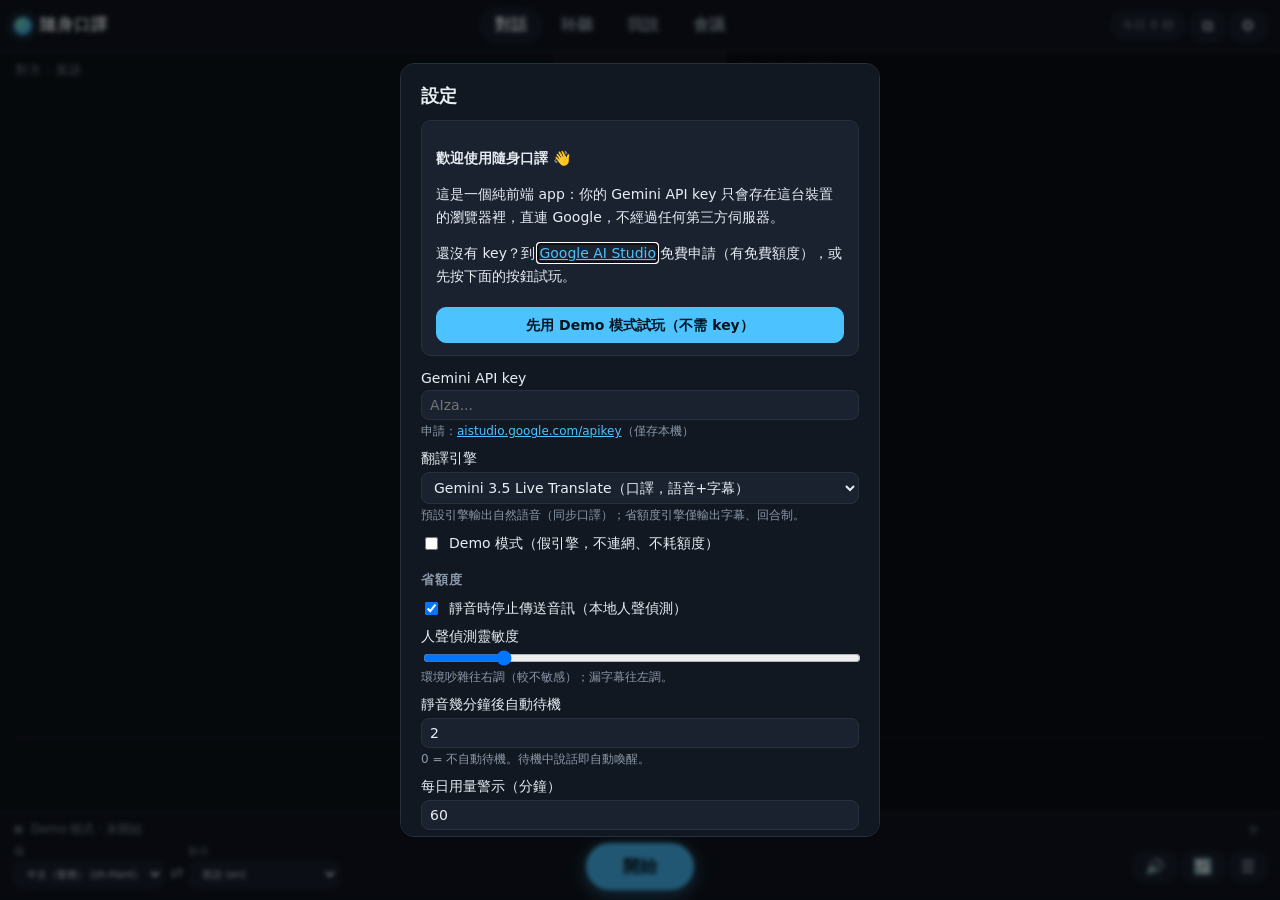
==== translator/index.html @ b89029fb "Add 隨身口譯: Gemini Live real-time translator PWA Pure-frontend BYOK PWA powered by gemini-3.5-live-tra" ====
<!doctype html>
<html lang="zh-Hant">
<head>
  <meta charset="utf-8" />
  <meta name="viewport" content="width=device-width, initial-scale=1, viewport-fit=cover" />
  <meta name="theme-color" content="#0b0f14" />
  <meta name="description" content="隨身口譯：以 Gemini Live 驅動的即時語音翻譯 PWA — 雙向對話、聆聽字幕、會議翻譯。" />
  <title>隨身口譯</title>
  <link rel="manifest" href="./manifest.webmanifest" />
  <link rel="icon" href="./icons/icon-192.png" />
  <link rel="apple-touch-icon" href="./icons/icon-192.png" />
  <link rel="stylesheet" href="./css/app.css" />
</head>
<body class="layout-dashboard" data-mode="conversation">

  <header id="topbar">
    <div class="brand"><span class="logo"></span>隨身口譯</div>
    <nav id="mode-tabs" aria-label="模式">
      <button class="tab active" data-mode="conversation">對話</button>
      <button class="tab" data-mode="listen">聆聽</button>
      <button class="tab" data-mode="speak">我說</button>
      <button class="tab" data-mode="meeting">會議</button>
    </nav>
    <div class="top-actions">
      <button id="usage-chip" class="chip" title="今日音訊用量（點設定可調警示門檻）">今日 0 秒</button>
      <button id="layout-btn" class="icon-btn" title="切換沉浸式／儀表板版面">⧉</button>
      <button id="install-btn" class="icon-btn hidden" title="安裝為桌面／手機 App">⤓</button>
      <button id="settings-btn" class="icon-btn" title="設定">⚙</button>
    </div>
  </header>

  <main id="stage">
    <!-- 雙向對話：上=對方（可翻轉面向對方），下=我 -->
    <section id="view-conversation" class="view">
      <div class="convo-panel theirs" id="panel-theirs">
        <div class="panel-tag" id="theirs-tag">對方</div>
        <div class="sub-history"></div>
        <div class="live-line">
          <div class="live-src" data-placeholder=""></div>
          <div class="live-dst"></div>
        </div>
      </div>
      <div class="convo-middle">
        <button id="swap-btn" class="swap-btn" title="切換翻譯方向">⇄</button>
        <div id="direction-label" class="direction-label"></div>
        <label class="mini-toggle" title="開啟後同時建立兩條翻譯連線，自動判斷說話方向（輸入音訊雙倍計量）">
          <input type="checkbox" id="auto-duplex" /> 自動雙向
        </label>
      </div>
      <div class="convo-panel mine" id="panel-mine">
        <div class="panel-tag" id="mine-tag">我</div>
        <div class="sub-history"></div>
        <div class="live-line">
          <div class="live-src"></div>
          <div class="live-dst"></div>
        </div>
      </div>
    </section>

    <!-- 聆聽 / 我說 / 會議：單一字幕流 -->
    <section id="view-stream" class="view hidden">
      <p id="stream-hint" class="hint"></p>
      <div class="stream-panel" id="panel-stream">
        <div class="sub-history"></div>
        <div class="live-line">
          <div class="live-src"></div>
          <div class="live-dst"></div>
        </div>
      </div>
    </section>
  </main>

  <div id="standby-overlay" class="hidden">
    <div class="standby-card">⏸ 待機中（靜音自動斷線，省額度）<br /><small>說話或點一下即可喚醒</small></div>
  </div>

  <footer id="controls">
    <div id="status-line">
      <span id="status-dot" class="dot" data-state="idle"></span>
      <span id="status-text">未開始</span>
      <span id="detected-lang"></span>
      <span id="vad-dot" class="dot vad" title="人聲偵測"></span>
      <span id="session-timer"></span>
    </div>
    <div class="control-row">
      <div class="lang-pair">
        <label>我<select id="my-lang"></select></label>
        <span class="pair-arrow">⇄</span>
        <label>對方<select id="their-lang"></select></label>
      </div>
      <button id="main-btn" class="main-btn">開始</button>
      <div class="right-controls">
        <button id="voice-btn" class="icon-btn" title="語音輸出：開">🔊</button>
        <button id="flip-btn" class="icon-btn hidden" title="翻轉畫面面向對方">🔃</button>
        <button id="transcript-btn" class="icon-btn" title="逐字稿與匯出">☰</button>
      </div>
    </div>
  </footer>

  <dialog id="settings-dialog">
    <h2>設定</h2>
    <div id="set-welcome" class="welcome hidden">
      <p><strong>歡迎使用隨身口譯 👋</strong></p>
      <p>這是一個純前端 app：你的 Gemini API key 只會存在這台裝置的瀏覽器裡，直連 Google，不經過任何第三方伺服器。</p>
      <p>還沒有 key？到 <a href="https://aistudio.google.com/apikey" target="_blank" rel="noopener">Google AI Studio</a> 免費申請（有免費額度），或先按下面的按鈕試玩。</p>
      <button id="set-demo-start" class="primary">先用 Demo 模式試玩（不需 key）</button>
    </div>

    <label class="field">Gemini API key
      <input type="password" id="set-api-key" placeholder="AIza..." autocomplete="off" />
      <small>申請：<a href="https://aistudio.google.com/apikey" target="_blank" rel="noopener">aistudio.google.com/apikey</a>（僅存本機）</small>
    </label>

    <label class="field">翻譯引擎
      <select id="set-engine"></select>
      <small>預設引擎輸出自然語音（同步口譯）；省額度引擎僅輸出字幕、回合制。</small>
    </label>

    <label class="field checkbox"><input type="checkbox" id="set-demo" /> Demo 模式（假引擎，不連網、不耗額度）</label>

    <h3>省額度</h3>
    <label class="field checkbox"><input type="checkbox" id="set-vad" /> 靜音時停止傳送音訊（本地人聲偵測）</label>
    <label class="field">人聲偵測靈敏度
      <input type="range" id="set-vad-threshold" min="0.004" max="0.05" step="0.002" />
      <small>環境吵雜往右調（較不敏感）；漏字幕往左調。</small>
    </label>
    <label class="field">靜音幾分鐘後自動待機
      <input type="number" id="set-idle" min="0" step="0.5" />
      <small>0 = 不自動待機。待機中說話即自動喚醒。</small>
    </label>
    <label class="field">每日用量警示（分鐘）
      <input type="number" id="set-budget" min="0" step="5" />
    </label>

    <h3>外觀</h3>
    <label class="field">版面
      <select id="set-layout">
        <option value="auto">自動（手機沉浸式、桌機儀表板）</option>
        <option value="immersive">沉浸式字幕機</option>
        <option value="dashboard">工具儀表板</option>
      </select>
    </label>
    <label class="field">字幕字級
      <input type="range" id="set-font" min="0.8" max="1.8" step="0.1" />
    </label>

    <h3>資料</h3>
    <button id="set-clear-transcript" class="danger">清除所有逐字稿</button>

    <div class="dialog-actions">
      <button id="settings-close">取消</button>
      <button id="settings-save" class="primary">儲存</button>
    </div>
  </dialog>

  <dialog id="transcript-dialog">
    <h2>逐字稿（僅存本機）</h2>
    <div id="transcript-list"></div>
    <div class="dialog-actions">
      <button id="export-txt">匯出 .txt</button>
      <button id="export-srt">匯出 .srt</button>
      <button id="transcript-close" class="primary">關閉</button>
    </div>
  </dialog>

  <div id="toast" class="hidden"></div>

  <script type="module" src="./js/main.js"></script>
</body>
</html>
---- translator/css/app.css ----
/* 隨身口譯 — 深色為主、雙版面（沉浸式字幕機 / 工具儀表板） */

:root {
  --bg: #0b0f14;
  --bg-panel: #121821;
  --bg-elevated: #1a2230;
  --border: #26303f;
  --text: #e8edf4;
  --text-dim: #8b98a9;
  --accent: #4cc2ff;
  --accent-2: #7ef0c0;
  --danger: #ff6b6b;
  --warn: #ffc44c;
  --font-scale: 1;
  --radius: 14px;
}

* { box-sizing: border-box; }

html, body {
  margin: 0;
  height: 100%;
  background: var(--bg);
  color: var(--text);
  font-family: "Noto Sans TC", "PingFang TC", "Microsoft JhengHei", system-ui, sans-serif;
  overscroll-behavior: none;
}

body {
  display: flex;
  flex-direction: column;
  padding: env(safe-area-inset-top) env(safe-area-inset-right) env(safe-area-inset-bottom) env(safe-area-inset-left);
}

.hidden { display: none !important; }

button {
  font: inherit;
  color: inherit;
  background: var(--bg-elevated);
  border: 1px solid var(--border);
  border-radius: 10px;
  padding: 6px 12px;
  cursor: pointer;
}
button:hover { border-color: var(--accent); }
button.primary { background: var(--accent); color: #04141f; border-color: var(--accent); font-weight: 700; }
button.danger { color: var(--danger); border-color: var(--danger); background: transparent; }

select, input[type="password"], input[type="number"], input[type="text"] {
  font: inherit;
  color: var(--text);
  background: var(--bg-elevated);
  border: 1px solid var(--border);
  border-radius: 8px;
  padding: 6px 8px;
  max-width: 100%;
}

/* ---------- 頂欄 ---------- */
#topbar {
  display: flex;
  align-items: center;
  gap: 12px;
  padding: 8px 14px;
  border-bottom: 1px solid var(--border);
  background: color-mix(in srgb, var(--bg-panel) 88%, transparent);
  backdrop-filter: blur(8px);
  z-index: 20;
}

.brand { display: flex; align-items: center; gap: 8px; font-weight: 800; letter-spacing: 1px; white-space: nowrap; }
.logo {
  width: 18px; height: 18px; border-radius: 50%;
  background: radial-gradient(circle at 35% 35%, var(--accent-2), var(--accent) 60%, #1668a0);
  box-shadow: 0 0 12px color-mix(in srgb, var(--accent) 60%, transparent);
}

#mode-tabs { display: flex; gap: 4px; flex: 1; justify-content: center; }
#mode-tabs .tab {
  background: transparent; border: 1px solid transparent; color: var(--text-dim);
  padding: 6px 14px; border-radius: 999px; font-weight: 600;
}
#mode-tabs .tab.active { color: var(--text); background: var(--bg-elevated); border-color: var(--border); }
#mode-tabs .tab.unavailable { opacity: 0.35; }

.top-actions { display: flex; gap: 6px; align-items: center; }
.icon-btn { padding: 6px 10px; border-radius: 10px; line-height: 1; }
.chip { font-size: 12px; color: var(--text-dim); border-radius: 999px; padding: 5px 10px; white-space: nowrap; }

/* ---------- 主舞台 ---------- */
#stage { flex: 1; min-height: 0; display: flex; }
.view { flex: 1; min-height: 0; display: flex; flex-direction: column; }

/* 對話：雙面板 */
#view-conversation { gap: 0; }
.convo-panel {
  flex: 1; min-height: 0;
  display: flex; flex-direction: column;
  padding: 10px 16px;
  background: var(--bg);
}
.convo-panel.theirs { background: color-mix(in srgb, var(--bg-panel) 60%, var(--bg)); }
.convo-panel.flipped { transform: rotate(180deg); }
.panel-tag { font-size: 12px; color: var(--text-dim); letter-spacing: 1px; margin-bottom: 4px; }

.convo-middle {
  display: flex; align-items: center; justify-content: center; gap: 14px;
  padding: 6px 12px;
  border-top: 1px solid var(--border);
  border-bottom: 1px solid var(--border);
  background: var(--bg-panel);
  z-index: 5;
}
.swap-btn { font-size: 20px; border-radius: 50%; width: 44px; height: 44px; }
.direction-label { font-weight: 700; color: var(--accent); white-space: nowrap; }
.mini-toggle { font-size: 12px; color: var(--text-dim); display: flex; gap: 4px; align-items: center; white-space: nowrap; }

/* 單流面板 */
#view-stream { padding: 10px 16px; }
.stream-panel { flex: 1; min-height: 0; display: flex; flex-direction: column; }
.stream-panel.flipped { transform: rotate(180deg); }
.hint { color: var(--text-dim); font-size: 13px; margin: 4px 2px 8px; }

/* 字幕 */
.sub-history {
  flex: 1; min-height: 0; overflow-y: auto;
  display: flex; flex-direction: column; gap: 6px;
  padding-bottom: 8px;
  scrollbar-width: thin;
}
.sub-row { display: flex; gap: 8px; align-items: baseline; line-height: 1.5; }
.sub-row.input .sub-text { color: var(--text-dim); font-size: calc(15px * var(--font-scale)); }
.sub-row.output .sub-text { color: var(--text); font-size: calc(18px * var(--font-scale)); font-weight: 600; }
.lang-chip {
  flex: none; font-size: 10px; color: var(--text-dim);
  border: 1px solid var(--border); border-radius: 999px; padding: 1px 7px;
}

.live-line { min-height: calc(64px * var(--font-scale)); padding-top: 6px; border-top: 1px dashed var(--border); }
.live-src { color: var(--text-dim); font-size: calc(16px * var(--font-scale)); min-height: 1.4em; }
.live-dst { color: var(--accent-2); font-size: calc(24px * var(--font-scale)); font-weight: 700; line-height: 1.35; }
.live-src.active::after, .live-dst.active::after {
  content: '▌'; animation: blink 1s steps(1) infinite; opacity: 0.7;
}
@keyframes blink { 50% { opacity: 0; } }

/* ---------- 底部控制 ---------- */
#controls {
  border-top: 1px solid var(--border);
  background: color-mix(in srgb, var(--bg-panel) 88%, transparent);
  backdrop-filter: blur(8px);
  padding: 6px 14px 10px;
  z-index: 20;
}

#status-line {
  display: flex; align-items: center; gap: 8px;
  font-size: 12px; color: var(--text-dim);
  min-height: 20px;
}
.dot { width: 9px; height: 9px; border-radius: 50%; background: #55606e; flex: none; }
#status-dot[data-state="open"] { background: var(--accent-2); box-shadow: 0 0 8px var(--accent-2); }
#status-dot[data-state="connecting"], #status-dot[data-state="reconnecting"] { background: var(--warn); animation: blink 1s infinite; }
#status-dot[data-state="error"] { background: var(--danger); }
.dot.vad { background: #3a4452; margin-left: auto; }
.dot.vad.voiced { background: var(--accent-2); box-shadow: 0 0 8px var(--accent-2); }

.control-row { display: flex; align-items: center; gap: 12px; margin-top: 4px; }
.lang-pair { display: flex; align-items: center; gap: 6px; flex: 1; min-width: 0; }
.lang-pair label { display: flex; flex-direction: column; font-size: 10px; color: var(--text-dim); gap: 2px; min-width: 0; }
.lang-pair select { max-width: 150px; }
.pair-arrow { color: var(--text-dim); margin-top: 12px; }

.main-btn {
  flex: none;
  min-width: 108px;
  padding: 12px 22px;
  font-size: 17px; font-weight: 800;
  border-radius: 999px;
  background: var(--accent); color: #04141f; border: none;
  box-shadow: 0 4px 18px color-mix(in srgb, var(--accent) 45%, transparent);
}
.main-btn.running { background: var(--danger); color: #fff; box-shadow: 0 4px 18px color-mix(in srgb, var(--danger) 45%, transparent); }
.right-controls { display: flex; gap: 6px; flex: 1; justify-content: flex-end; }

/* ---------- 待機遮罩 ---------- */
#standby-overlay {
  position: fixed; inset: 0; z-index: 40;
  display: flex; align-items: center; justify-content: center;
  background: color-mix(in srgb, var(--bg) 82%, transparent);
  backdrop-filter: blur(3px);
  cursor: pointer;
}
.standby-card {
  text-align: center; line-height: 1.9; font-size: 18px;
  background: var(--bg-elevated); border: 1px solid var(--border);
  border-radius: var(--radius); padding: 22px 34px;
}
.standby-card small { color: var(--text-dim); }

/* ---------- 對話框 ---------- */
dialog {
  background: var(--bg-panel); color: var(--text);
  border: 1px solid var(--border); border-radius: var(--radius);
  width: min(480px, 92vw); max-height: 86vh; overflow-y: auto;
  padding: 20px;
}
dialog::backdrop { background: rgba(0, 0, 0, 0.55); backdrop-filter: blur(2px); }
dialog h2 { margin: 0 0 12px; font-size: 18px; }
dialog h3 { margin: 18px 0 6px; font-size: 13px; color: var(--text-dim); letter-spacing: 1px; }
dialog a { color: var(--accent); }

.field { display: block; margin: 10px 0; font-size: 14px; }
.field input:not([type="checkbox"]), .field select { display: block; width: 100%; margin-top: 4px; }
.field small { color: var(--text-dim); display: block; margin-top: 3px; font-size: 12px; }
.field.checkbox { display: flex; gap: 8px; align-items: center; }
.field.checkbox input { width: auto; }

.welcome {
  background: var(--bg-elevated); border: 1px solid var(--border);
  border-radius: 10px; padding: 12px 14px; margin-bottom: 14px; font-size: 14px; line-height: 1.6;
}
.welcome button { margin-top: 6px; width: 100%; }

.dialog-actions { display: flex; justify-content: flex-end; gap: 8px; margin-top: 18px; }

#transcript-list { max-height: 52vh; overflow-y: auto; display: flex; flex-direction: column; gap: 4px; }
.tr-row { display: flex; gap: 8px; font-size: 13px; line-height: 1.5; align-items: baseline; }
.tr-time { color: var(--text-dim); font-size: 11px; flex: none; }
.tr-lang { color: var(--text-dim); font-size: 11px; flex: none; min-width: 3em; }
.tr-row.output .tr-text { color: var(--text); }
.tr-row.input .tr-text { color: var(--text-dim); }

/* ---------- Toast ---------- */
#toast {
  position: fixed; left: 50%; bottom: 96px; transform: translateX(-50%);
  z-index: 60; max-width: min(480px, 90vw);
  background: var(--bg-elevated); border: 1px solid var(--border);
  border-radius: 12px; padding: 10px 16px; font-size: 14px;
  box-shadow: 0 8px 30px rgba(0, 0, 0, 0.5);
}

/* ================= 沉浸式版面 ================= */
body.layout-immersive { background: #000; }
body.layout-immersive #topbar,
body.layout-immersive #controls {
  position: fixed; left: 0; right: 0; z-index: 30;
  transition: opacity 0.4s, transform 0.4s;
}
body.layout-immersive #topbar { top: 0; }
body.layout-immersive #controls { bottom: 0; padding-bottom: max(10px, env(safe-area-inset-bottom)); }
body.layout-immersive #stage { padding: 56px 0 118px; }
body.layout-immersive.chrome-hidden #topbar { opacity: 0; transform: translateY(-8px); pointer-events: none; }
body.layout-immersive.chrome-hidden #controls { opacity: 0; transform: translateY(8px); pointer-events: none; }
body.layout-immersive .convo-panel, body.layout-immersive #view-stream { background: #000; }
body.layout-immersive .live-dst { font-size: calc(34px * var(--font-scale)); }
body.layout-immersive .live-src { font-size: calc(18px * var(--font-scale)); }
body.layout-immersive .sub-row.output .sub-text { font-size: calc(22px * var(--font-scale)); }
body.layout-immersive .hint { text-align: center; }

/* ================= 儀表板版面（桌機寬螢幕） ================= */
@media (min-width: 900px) {
  body.layout-dashboard #view-conversation { flex-direction: row; }
  body.layout-dashboard .convo-middle {
    flex-direction: column; border: none;
    border-left: 1px solid var(--border); border-right: 1px solid var(--border);
    padding: 20px 14px; width: 170px;
  }
  body.layout-dashboard #view-stream { max-width: 1100px; width: 100%; margin: 0 auto; }
}

/* 手機窄螢幕：控制列自動換行 */
@media (max-width: 640px) {
  #mode-tabs .tab { padding: 6px 9px; font-size: 13px; }
  .control-row { flex-wrap: wrap; }
  .lang-pair { order: 2; width: 100%; justify-content: center; }
  .main-btn { order: 1; margin: 0 auto; }
  .right-controls { order: 1; flex: none; }
  #topbar { flex-wrap: wrap; }
  .brand { display: none; }
}
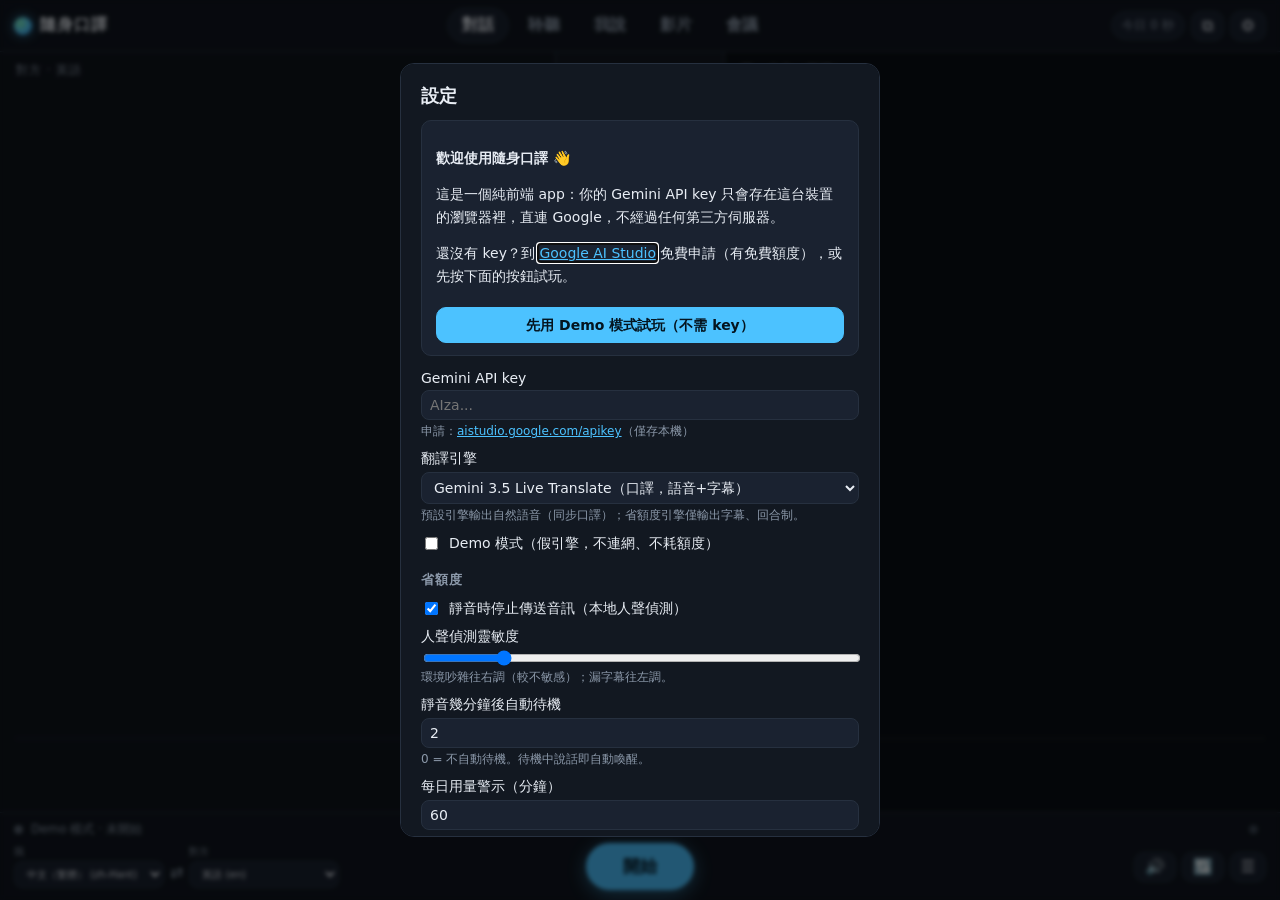
==== commit b3e89ed5: "Add video mode, fix voice cut-offs and listen-mode capture, add diagnostics - Video mode: play a loc" ====
--- a/translator/index.html
+++ b/translator/index.html
@@ -7,7 +7,8 @@
   <meta name="description" content="隨身口譯：以 Gemini Live 驅動的即時語音翻譯 PWA — 雙向對話、聆聽字幕、會議翻譯。" />
   <title>隨身口譯</title>
   <link rel="manifest" href="./manifest.webmanifest" />
-  <link rel="icon" href="./icons/icon-192.png" />
+  <link rel="icon" href="./icons/icon.svg" type="image/svg+xml" />
+  <link rel="icon" href="./icons/icon-192.png" sizes="192x192" />
   <link rel="apple-touch-icon" href="./icons/icon-192.png" />
   <link rel="stylesheet" href="./css/app.css" />
 </head>
@@ -19,6 +20,7 @@
       <button class="tab active" data-mode="conversation">對話</button>
       <button class="tab" data-mode="listen">聆聽</button>
       <button class="tab" data-mode="speak">我說</button>
+      <button class="tab" data-mode="video">影片</button>
       <button class="tab" data-mode="meeting">會議</button>
     </nav>
     <div class="top-actions">
@@ -60,7 +62,42 @@
     <!-- 聆聽 / 我說 / 會議：單一字幕流 -->
     <section id="view-stream" class="view hidden">
       <p id="stream-hint" class="hint"></p>
+      <!-- 會議模式醒目入口：按下即跳出瀏覽器的分頁選擇器 -->
+      <div id="meeting-cta" class="hidden">
+        <button id="meeting-pick" class="big-cta">🖥️ 選擇要翻譯的分頁／視窗</button>
+        <ol class="cta-steps">
+          <li>按上面的按鈕，瀏覽器會跳出分享選擇器</li>
+          <li>切到「<strong>Chrome 分頁</strong>」頁籤，點選正在開會/播放的那個分頁</li>
+          <li>勾選左下角「<strong>同時分享分頁音訊</strong>」再按「分享」</li>
+        </ol>
+        <p class="cta-note">此功能需要電腦版 Chrome / Edge。開啟🔊口譯語音時會自動壓低會議原音。</p>
+      </div>
       <div class="stream-panel" id="panel-stream">
+        <div class="sub-history"></div>
+        <div class="live-line">
+          <div class="live-src"></div>
+          <div class="live-dst"></div>
+        </div>
+      </div>
+    </section>
+
+    <!-- 影片模式：app 內播放 + 自動壓低原音 -->
+    <section id="view-video" class="view hidden">
+      <p class="hint" id="video-hint"></p>
+      <div id="video-wrap">
+        <video id="video-el" controls playsinline preload="metadata"></video>
+        <div id="video-empty">
+          <button id="video-open" class="big-cta">🎬 開啟影片／音訊檔</button>
+          <div class="url-row">
+            <input type="url" id="video-url" placeholder="或貼上影片直連網址（.mp4 / .m3u8…）" />
+            <button id="video-load-url">載入</button>
+          </div>
+          <p class="cta-note">支援手機與電腦。YouTube 等串流平台網頁無法直接貼網址（無直連檔案），
+            可用「聆聽模式＋外接裝置播放」或下載後開啟檔案。</p>
+        </div>
+      </div>
+      <label class="mini-toggle video-duck-row"><input type="checkbox" id="video-duck" checked /> 口譯說話時自動壓低影片音量</label>
+      <div class="stream-panel" id="panel-video">
         <div class="sub-history"></div>
         <div class="live-line">
           <div class="live-src"></div>
@@ -144,6 +181,11 @@
       <input type="range" id="set-font" min="0.8" max="1.8" step="0.1" />
     </label>
 
+    <h3>疑難排解</h3>
+    <button id="run-diagnostics">🩺 執行連線診斷</button>
+    <div id="diag-results" class="hidden"></div>
+    <button id="copy-diagnostics" class="hidden">複製診斷結果</button>
+
     <h3>資料</h3>
     <button id="set-clear-transcript" class="danger">清除所有逐字稿</button>
 
--- a/translator/css/app.css
+++ b/translator/css/app.css
@@ -184,6 +184,56 @@
 .main-btn.running { background: var(--danger); color: #fff; box-shadow: 0 4px 18px color-mix(in srgb, var(--danger) 45%, transparent); }
 .right-controls { display: flex; gap: 6px; flex: 1; justify-content: flex-end; }
 
+/* ---------- 會議 CTA / 影片模式 ---------- */
+.big-cta {
+  display: block;
+  margin: 0 auto;
+  padding: 16px 26px;
+  font-size: 18px; font-weight: 800;
+  border-radius: 14px;
+  background: var(--accent); color: #04141f; border: none;
+  box-shadow: 0 4px 22px color-mix(in srgb, var(--accent) 45%, transparent);
+  cursor: pointer;
+}
+#meeting-cta {
+  margin: 8vh auto 20px;
+  max-width: 520px;
+  background: var(--bg-panel);
+  border: 1px solid var(--border);
+  border-radius: var(--radius);
+  padding: 26px 26px 14px;
+}
+.cta-steps { margin: 18px 0 6px; padding-left: 22px; line-height: 2; color: var(--text); font-size: 14px; }
+.cta-steps strong { color: var(--accent-2); }
+.cta-note { color: var(--text-dim); font-size: 12px; line-height: 1.6; }
+
+#video-wrap { flex: none; }
+#video-el {
+  display: none; width: 100%; max-height: 38vh;
+  background: #000; border-radius: 10px;
+}
+#video-wrap.has-media #video-el { display: block; }
+#video-wrap.has-media #video-empty { display: none; }
+#video-empty {
+  display: flex; flex-direction: column; align-items: center; gap: 14px;
+  background: var(--bg-panel); border: 1px dashed var(--border); border-radius: 10px;
+  padding: 24px 18px;
+}
+#video-empty .cta-note { text-align: center; max-width: 460px; }
+.url-row { display: flex; gap: 8px; width: min(460px, 100%); }
+.url-row input { flex: 1; min-width: 0; }
+.video-duck-row { margin: 8px 2px; display: flex; }
+#view-video { padding: 10px 16px; }
+
+/* 診斷結果 */
+#diag-results {
+  margin: 8px 0; padding: 10px 12px;
+  background: var(--bg-elevated); border: 1px solid var(--border); border-radius: 10px;
+  font-size: 12.5px; line-height: 1.7;
+  max-height: 220px; overflow-y: auto;
+}
+.diag-row.bad { color: var(--warn); }
+
 /* ---------- 待機遮罩 ---------- */
 #standby-overlay {
   position: fixed; inset: 0; z-index: 40;
@@ -272,7 +322,8 @@
 
 /* 手機窄螢幕：控制列自動換行 */
 @media (max-width: 640px) {
-  #mode-tabs .tab { padding: 6px 9px; font-size: 13px; }
+  #mode-tabs .tab { padding: 6px 7px; font-size: 13px; }
+  #mode-tabs { gap: 2px; }
   .control-row { flex-wrap: wrap; }
   .lang-pair { order: 2; width: 100%; justify-content: center; }
   .main-btn { order: 1; margin: 0 auto; }
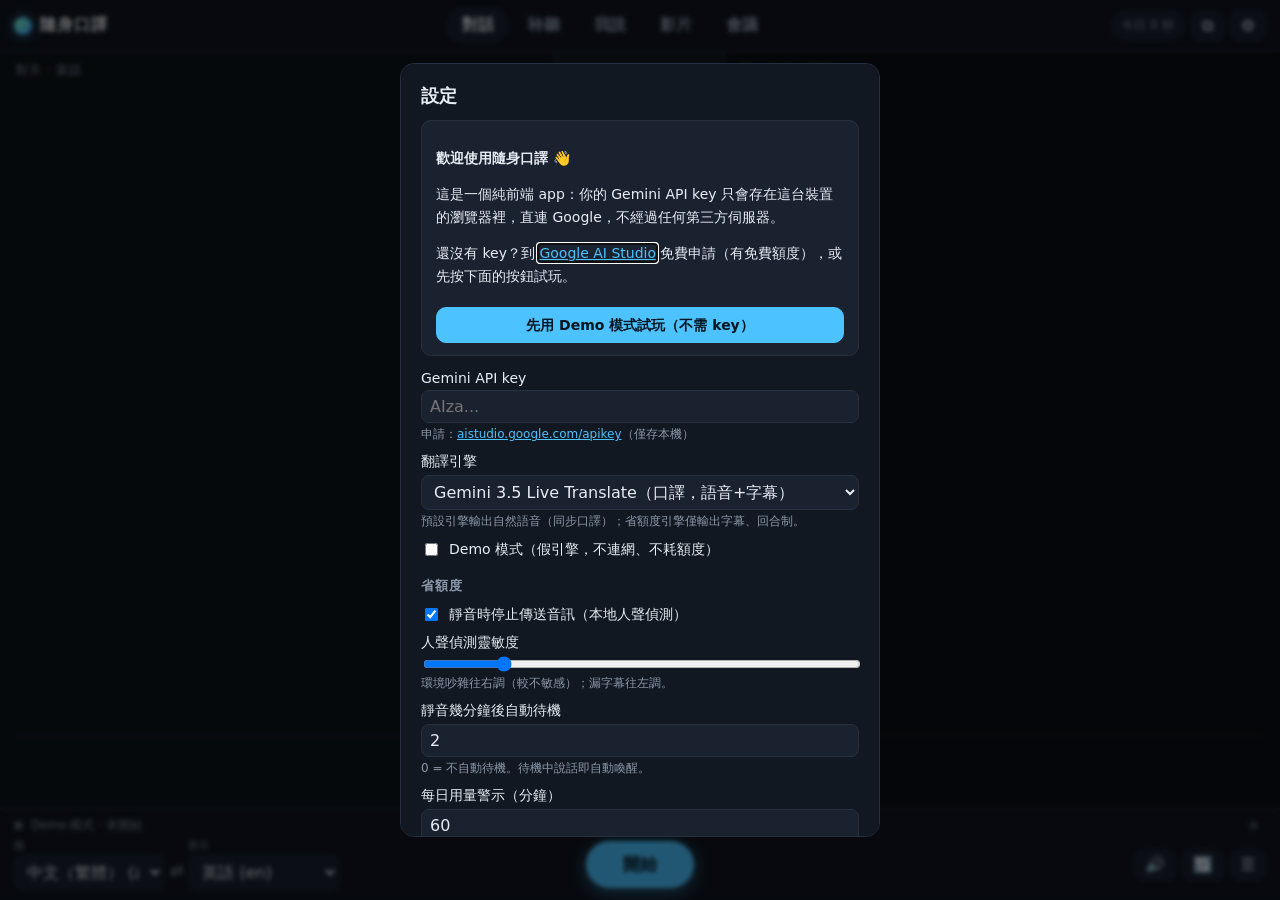
==== commit 3724d54d: "Fix iOS zoom drift in installed PWA - viewport maximum-scale=1 + user-scalable=no (app-like, no pinc" ====
--- a/translator/index.html
+++ b/translator/index.html
@@ -2,7 +2,7 @@
 <html lang="zh-Hant">
 <head>
   <meta charset="utf-8" />
-  <meta name="viewport" content="width=device-width, initial-scale=1, viewport-fit=cover" />
+  <meta name="viewport" content="width=device-width, initial-scale=1, maximum-scale=1, user-scalable=no, viewport-fit=cover" />
   <meta name="theme-color" content="#0b0f14" />
   <meta name="description" content="隨身口譯：以 Gemini Live 驅動的即時語音翻譯 PWA — 雙向對話、聆聽字幕、會議翻譯。" />
   <title>隨身口譯</title>
--- a/translator/css/app.css
+++ b/translator/css/app.css
@@ -24,6 +24,10 @@
   color: var(--text);
   font-family: "Noto Sans TC", "PingFang TC", "Microsoft JhengHei", system-ui, sans-serif;
   overscroll-behavior: none;
+  /* iOS：關掉雙擊縮放與旋轉時的字級膨脹（縮放跑掉的兩大元凶） */
+  touch-action: manipulation;
+  -webkit-text-size-adjust: 100%;
+  text-size-adjust: 100%;
 }
 
 body {
@@ -47,8 +51,10 @@
 button.primary { background: var(--accent); color: #04141f; border-color: var(--accent); font-weight: 700; }
 button.danger { color: var(--danger); border-color: var(--danger); background: transparent; }
 
-select, input[type="password"], input[type="number"], input[type="text"] {
+select, input[type="password"], input[type="number"], input[type="text"], input[type="url"] {
   font: inherit;
+  /* iOS 對 font-size < 16px 的表單控制項會在聚焦時自動放大整頁且不縮回，全部鎖 16px */
+  font-size: 16px;
   color: var(--text);
   background: var(--bg-elevated);
   border: 1px solid var(--border);
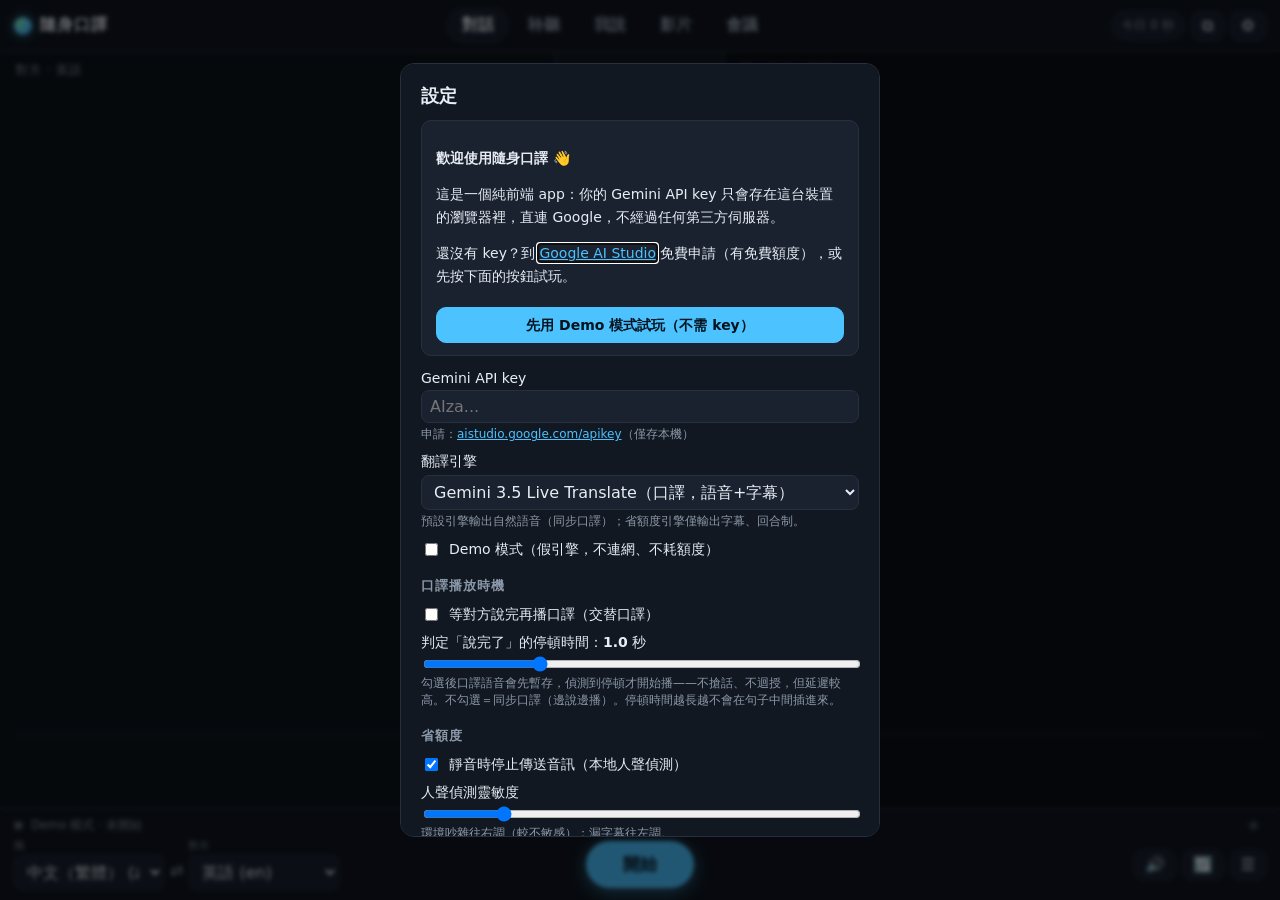
==== commit 00226047: "Fix speaker-to-mic feedback loop; add consecutive interpretation mode - Half-duplex gate now DISCARD" ====
--- a/translator/index.html
+++ b/translator/index.html
@@ -155,6 +155,16 @@
 
     <label class="field checkbox"><input type="checkbox" id="set-demo" /> Demo 模式（假引擎，不連網、不耗額度）</label>
 
+    <h3>口譯播放時機</h3>
+    <label class="field checkbox">
+      <input type="checkbox" id="set-hold" />
+      等對方說完再播口譯（交替口譯）
+    </label>
+    <label class="field">判定「說完了」的停頓時間：<strong id="hold-sec-label"></strong> 秒
+      <input type="range" id="set-hold-sec" min="0.3" max="3" step="0.1" />
+      <small>勾選後口譯語音會先暫存，偵測到停頓才開始播——不搶話、不迴授，但延遲較高。不勾選＝同步口譯（邊說邊播）。停頓時間越長越不會在句子中間插進來。</small>
+    </label>
+
     <h3>省額度</h3>
     <label class="field checkbox"><input type="checkbox" id="set-vad" /> 靜音時停止傳送音訊（本地人聲偵測）</label>
     <label class="field">人聲偵測靈敏度
